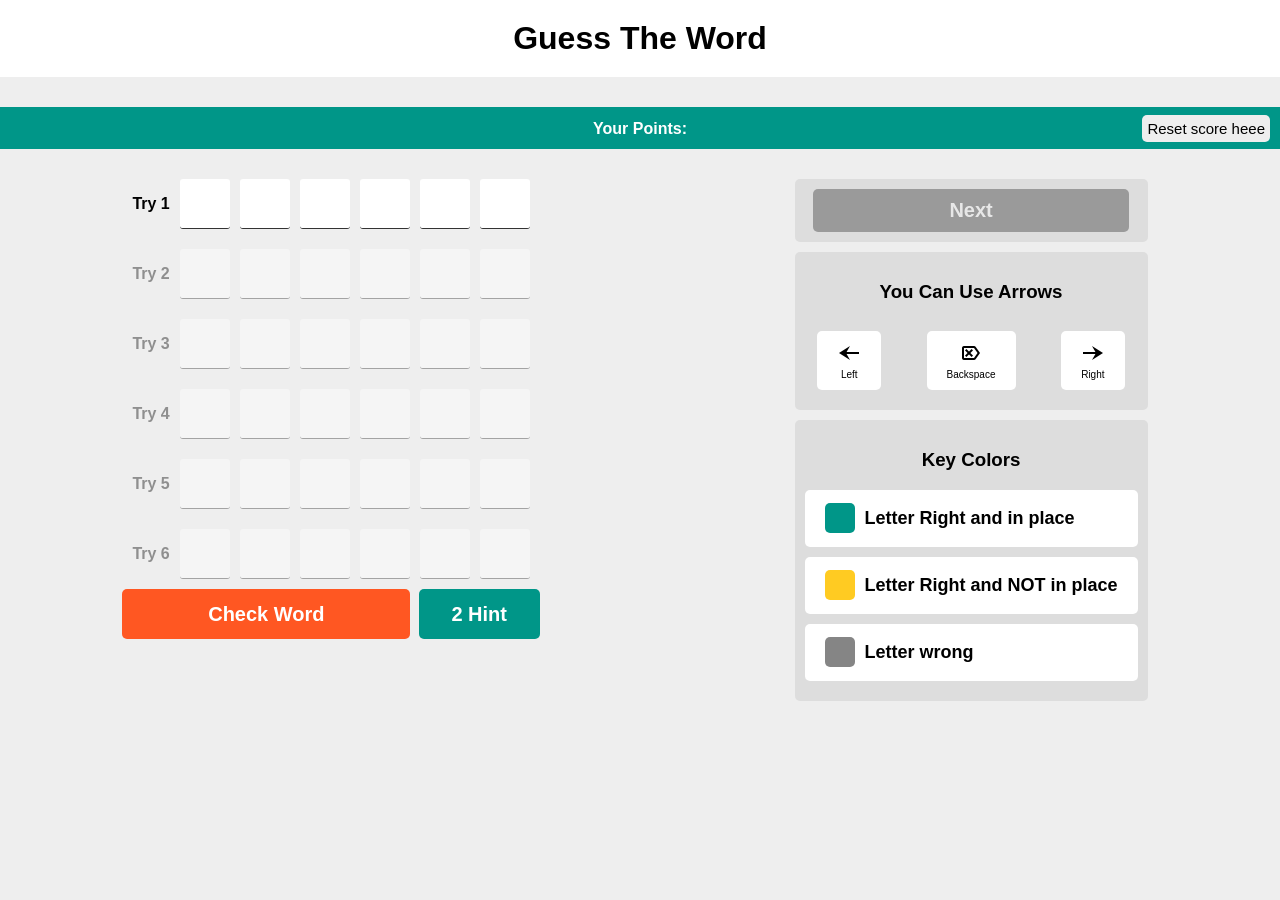
==== main.html @ 70b79ada "adding project files" ====
<!doctype html>
<html lang="en">
  <head>
    <meta charset="UTF-8" />
    <meta name="viewport" content="width=device-width, initial-scale=1.0" />
    <title></title>
    <link rel="stylesheet" href="style.css" />
    <link rel="stylesheet" href="https://fonts.googleapis.com/css2?family=Material+Symbols+Outlined" />
    
  </head>
  <body>
    <h1></h1>

    <div class="score">
      Your Points: 
      <span>0</span>
      <button class="reset">Reset score heee</button>
    </div>

    <div class="guess-game">
      <div class="game-area">
        <div class="inputs"></div>

        <div class="control">
          <button class="check">Check Word</button>
          <button class="hint"><span></span> Hint</button>
        </div>

        <div class="massege"></div>
      </div>

      <div class="rules">

        <div class="next">
          <button>Next</button>
          
        </div>

        <div class="arrows">
            <h3>You Can Use Arrows</h3>
            <div>
                <div class="arrow">
                    <span class="material-symbols-outlined">
                    line_start_arrow_notch
                    </span>
                    <p>Left</p>
                </div>
                <div class="arrow">
                    <span class="material-symbols-outlined rotate-180">
                    backspace
                    </span>
                    <p>Backspace</p>
                </div>
                <div class="arrow">
                    <span class="material-symbols-outlined rotate-180">
                    line_start_arrow_notch
                    </span>
                    <p>Right</p>
                </div>
            </div>
        </div>

        <div class="key_color">
          <h3>Key Colors</h3>
          <div class="rule">
            <div class="in-place"></div>
            <p>Letter Right and in place</p>
          </div>
          <div class="rule">
            <div class="not-in-place"></div>
            <p>Letter Right and NOT in place</p>
          </div>
          <div class="rule">
            <div class="no"></div>
            <p>Letter wrong</p>
          </div>
        </div>



      </div>
    </div>

    <footer></footer>

    <script src="main.js"></script>
  </body>
</html>
---- style.css ----
* {
    box-sizing: border-box;
}
body {
    margin: 0;
    background-color: #eee;
    font-family: Arial, Helvetica, sans-serif;
}
/* start frame work */
.rotate-180 {
    transform: rotate(180deg);
}
button:disabled {
    background-color: black !important;
    opacity: 0.3;
    cursor: no-drop !important;
}
/* end frame work */

h1 {
    text-align: center;
    background-color: white;
    width: 100%;
    padding: 20px;
    margin: 0 0 30px 0;
}

.score {
    margin: 0 auto;
    background-color: #009688;
    color: white;
    text-align: center;
    padding: 10px;
    font-weight: bold;
    position: relative;


    span {
        font-size: 19px;
    }

    button {
        padding: 5px;
        background-color: #eee;
        color: black;
        outline: none;
        position: absolute;
        border: none;
        border-radius: 5px;
        font-size: 15px;
        cursor: pointer;
        right: 10px;
        top: 8px;

    }
}

.guess-game {
    display: flex;
    justify-content: space-around;
    align-items: flex-start;
    width: 100%;
    margin: 20px auto;
    flex-wrap: wrap;

    .inputs {

        > div {
            padding: 10px;
            display: flex;
            align-items: center;
            font-weight: bold;
            gap: 10px;
        }
        .disabled {
            opacity: 0.4;
            pointer-events: none;
        }

        input {
            width: 50px;
            height: 50px;
            outline: none;
            font-size: 40px;
            font-weight: bold;
            text-align: center;
            border: none;
            background-color: #fff;
            border-bottom: 1px solid #333;
            border-radius: 3px;

            &.in-place {
                background-color: #009688;
                border: #009688;
                color: white;
            }
            &.not-in-place {
                background-color: #ffcb22;
                border: #ffcb22;
                color: white;
            }
            &.no {
                background-color: #858585;
                border: #858585;
                color: white;
            }
        }

    }

    .control {
        display: flex;
        gap: 2%;
        button {
            height: 50px;
            outline: none;
            border: none;
            border-radius: 5px;
            color: white;
            font-size: 20px;
            font-weight: bold;
            cursor: pointer;
        }
        .check {
            width: 69%;
            background: #ff5722;
        }
        .hint {
            width: 29%;
            background: #009688;
        }

    }

    .massege {
        font-size: 30px;
        font-weight: bold;
        text-align: center;
        margin: 50px auto;
    }

    .rules {


        h3 {
            text-align: center;
            font-weight: bold;
        }
        .arrows > div {
            display: flex;
            justify-content: space-around;
            gap: 20px;

            .arrow {
                background-color: white;
                padding: 10px 20px;
                border-radius: 5px;
                margin: 10px 0;
                gap: 5px;
                cursor: pointer;
                text-align: center;
                transition: 0.2s;

                p {
                    font-size: 10px;
                    margin: 0;
                }
            }
            .arrow:first-child:hover, .arrow:last-child:hover {
                color: white;
                background-color: #009688;

            }
            .arrow:nth-child(2):hover {
                color: white;
                background-color: #ff5722;
            }
        }

        .key_color, .arrows {
            padding: 10px;
            background-color: #ddd;
            border-radius: 5px;
            margin: 10px;
            
            .rule {
                display: flex;
                align-items: center;
                justify-content: flex-start;
                background-color: white;
                padding: 0 20px;
                border-radius: 5px;
                margin: 10px 0;
                gap: 10px;

                div {
                    width: 30px;
                    height: 30px;
                    border-radius: 5px;
                }
                .in-place {
                    background-color: #009688;
                }
                .not-in-place {
                    background-color: #ffcb22;
                }
                .no {
                    background-color: #858585;
                }
                p {
                    font-size: 18px;
                    font-weight: bold;
                }
            }

        }

        .next {
            padding: 10px;
            background-color: #ddd;
            border-radius: 5px;
            margin: 10px;
            display: flex;
            justify-content: center;
            align-items: center;

            button {
                width: 95%;
                margin: 0;
                padding: 10px 0;
                color: white;
                background-color: #009688;
                font-weight: bold;
                font-size: 20px;
                border-radius: 5px;
                border: 0px;
                cursor: pointer;
            }
        }
}
}

/* make it visible */
footer {
    display: none;
    text-align: center;
    background-color: #333;
    color: white;
    width: 100%;
    padding: 20px;
    margin: 0 50px 0 0;
    position: fixed;
    bottom: 0;
}
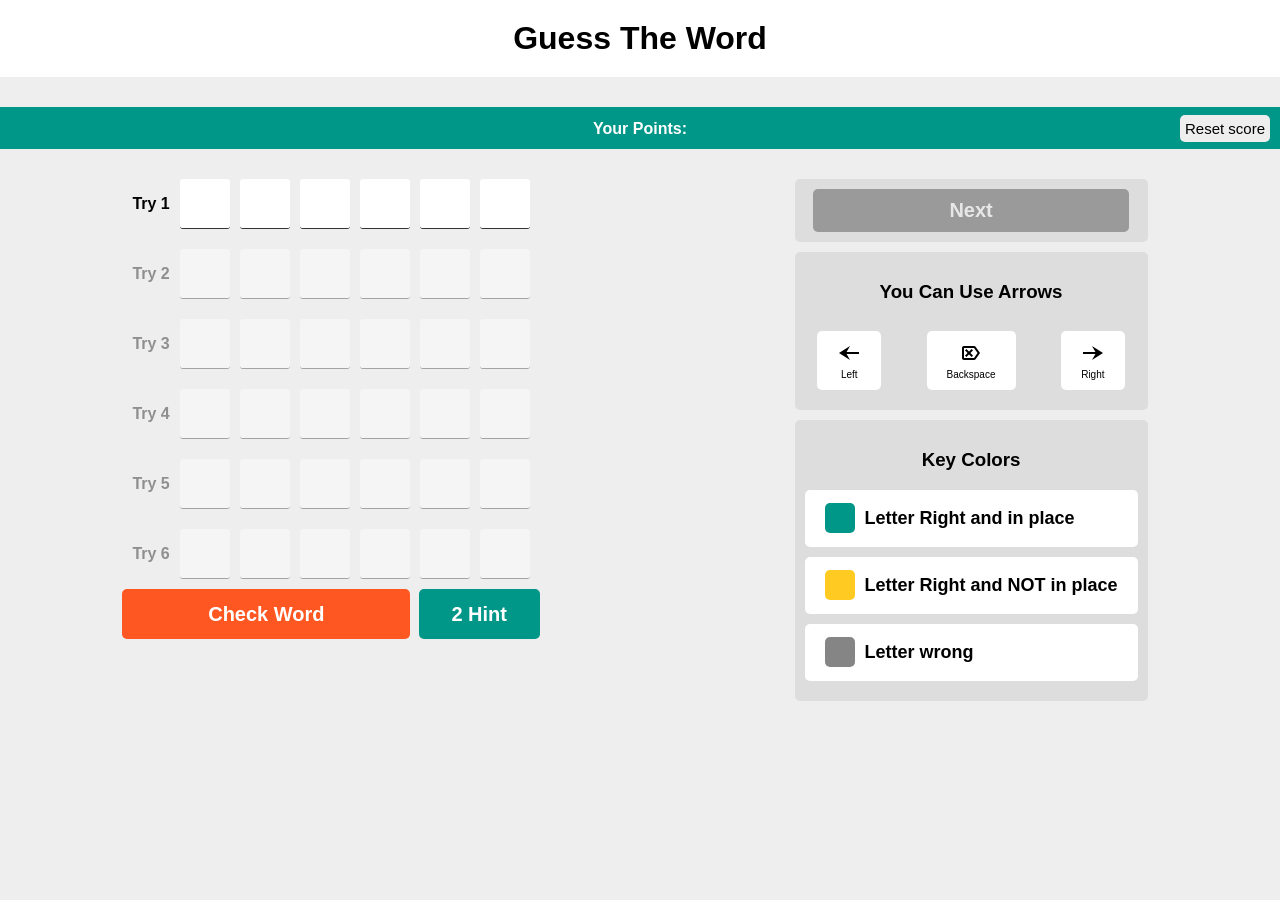
==== commit c4fb4a94: "correcting word" ====
--- a/main.html
+++ b/main.html
@@ -14,7 +14,7 @@
     <div class="score">
       Your Points: 
       <span>0</span>
-      <button class="reset">Reset score heee</button>
+      <button class="reset">Reset score</button>
     </div>
 
     <div class="guess-game">
